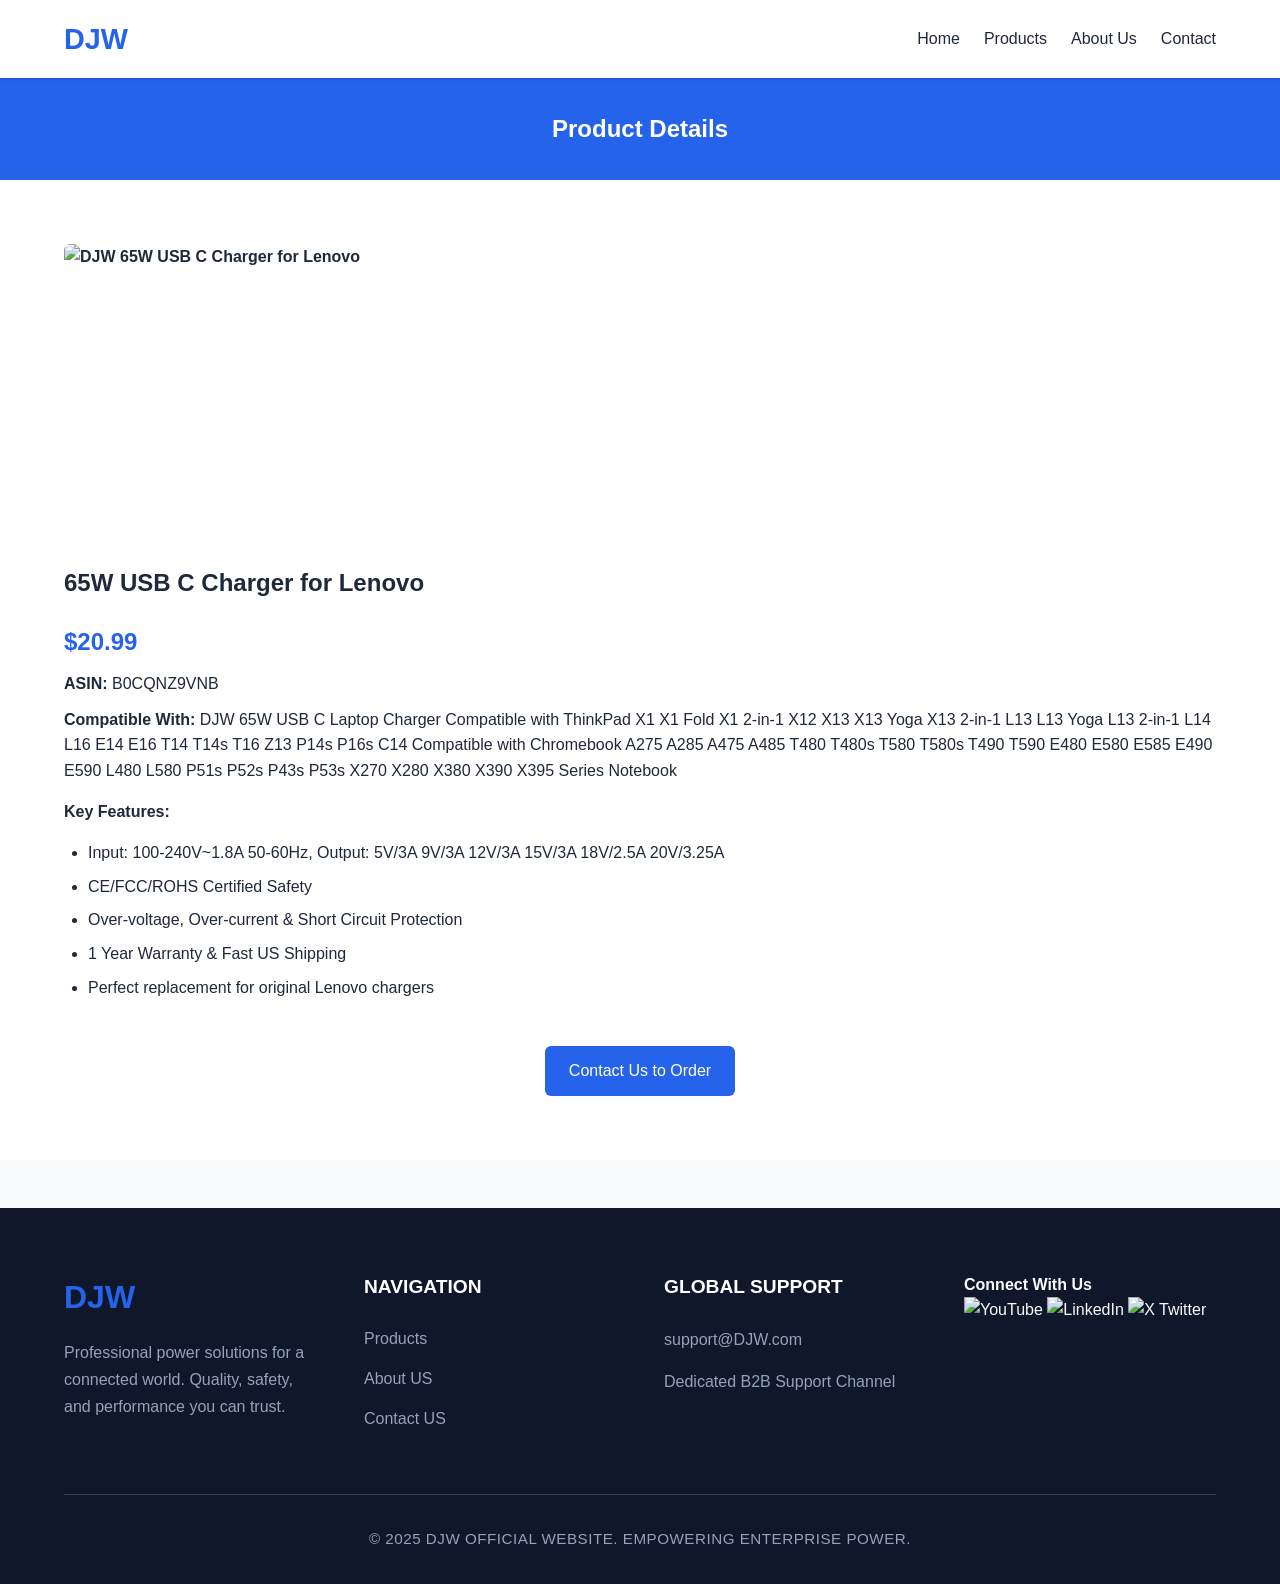
==== product1.html @ 730b3c8a "Add product1.html for DJW 65W USB C Charger This HTML file contains the product details for the DJW " ====
<!DOCTYPE html>
<html lang="en">
<head>
    <meta charset="UTF-8">
    <meta name="viewport" content="width=device-width, initial-scale=1.0">
    <title>DJW 65W USB C Charger for Lenovo | USA</title>
    <link rel="stylesheet" href="css/style.css">
</head>
<body>
    <header class="navbar">
        <div class="container">
            <div class="logo"><h2>DJW</h2></div>
            <nav class="nav-links">
                <a href="index.html">Home</a><a href="products.html">Products</a><a href="about.html">About Us</a><a href="contact.html">Contact</a>
            </nav>
        </div>
    </header>

    <section class="page-header"><div class="container"><h1>Product Details</h1></div></section>

    <section class="content-section">
        <div class="container">
            <div class="product-detail">
                <div class="product-img" style="height: 300px;">
                    <img src="https://user29509.cn.imgto.link/public/20260904/f697258cd7aa896282e634186862579c.avif" alt="DJW 65W USB C Charger for Lenovo" style="width:100%;height:100%;object-fit:contain;">
                </div>
                <h2 style="margin:20px 0">65W USB C Charger for Lenovo</h2>
                <h3 style="color:#2563eb;font-size:24px">$20.99</h3>
                <p style="margin:10px 0;"><strong>ASIN:</strong> B0CQNZ9VNB</p>
                <p style="margin:10px 0;"><strong>Compatible With:</strong> DJW 65W USB C Laptop Charger Compatible with ThinkPad X1 X1 Fold X1 2-in-1 X12 X13 X13 Yoga X13 2-in-1 L13 L13 Yoga L13 2-in-1 L14 L16 E14 E16 T14 T14s T16 Z13 P14s P16s C14 Compatible with Chromebook A275 A285 A475 A485 T480 T480s T580 T580s T490 T590 E480 E580 E585 E490 E590 L480 L580 P51s P52s P43s P53s X270 X280 X380 X390 X395 Series Notebook</p>
                <h4 style="margin:15px 0">Key Features:</h4>
                <ul>
                    <li>Input: 100-240V~1.8A 50-60Hz, Output: 5V/3A 9V/3A 12V/3A 15V/3A 18V/2.5A 20V/3.25A</li>
                    <li>CE/FCC/ROHS Certified Safety</li>
                    <li>Over-voltage, Over-current & Short Circuit Protection</li>
                    <li>1 Year Warranty & Fast US Shipping</li>
                    <li>Perfect replacement for original Lenovo chargers</li>
                </ul>
                <div style="text-align:center; margin-top:30px;">
                    <a href="contact.html" class="btn">Contact Us to Order</a>
                </div>
            </div>
        </div>
    </section>

          <!-- ======================================
         全新 1:1复刻原版四栏暗黑页脚 全网站统一版本
         ====================================== -->
    <footer>
        <div class="container">
            <div class="footer-container">
                <!-- 第一栏：品牌Logo + Slogan -->
                <div class="footer-column footer-brand">
                    <h2>DJW</h2>
                    <p>Professional power solutions for a connected world. Quality, safety, and performance you can trust.</p>
                </div>

                <!-- 第二栏：NAVIGATION 导航 -->
                <div class="footer-column">
                    <h3>Navigation</h3>
                    <div class="footer-nav-links">
                        <a href="products.html">Products</a>
                        <a href="about.html">About US</a>
                         <a href="contact.html">Contact US</a>
                    </div>
                </div>

                <!-- 第三栏：GLOBAL SUPPORT 全球商务支持 -->
                <div class="footer-column footer-support">
                    <h3>Global Support</h3>
                    <p>support@DJW.com</p>
                    <p>Dedicated B2B Support Channel</p>
                </div>

                <!-- 第四栏：CONNECT 社交平台链接 -->
               <div class="footer-connect">
                <h4>Connect With Us</h4>
                <div class="icon-group">
                    <!-- 全部为原生平台官方LOGO图片，span包裹，无任何超链接 -->
                    <span class="social-logo">
                        <img src="https://user8715.cn.imgto.link/public/20260420/8171d7066ad2d91ee18f9b05667ff2ce.avif" alt="YouTube">
                    </span>
                    <span class="social-logo">
                        <img src="https://user8715.cn.imgto.link/public/20260420/fdc093a876acb1a80d698d2b4fb44385.avif" alt="LinkedIn">
                    </span>
                    <span class="social-logo">
                        <img src="https://user8715.cn.imgto.link/public/20260420/00cefcbd227ea4d6633d55ff452d8af7.avif" alt="X Twitter">
                    </span>
                 </div>
            </div>
        </div>
        <div class="copyright">
            <!-- 底部分割线 + 版权声明 -->
            <div class="footer-bottom">
                <p>© 2025 DJW OFFICIAL WEBSITE. EMPOWERING ENTERPRISE POWER.</p>
            </div>
        </div>
    </footer>
</body>
</html>
---- css/style.css ----
/* 全局基础样式 */
* {
    margin: 0;
    padding: 0;
    box-sizing: border-box;
    font-family: 'Segoe UI', Arial, sans-serif;
}

:root {
    --primary: #2563eb; /* DJW品牌蓝色主色 */
    --dark-main: #0f172a; /* 页脚极致深蓝暗黑背景（1:1匹配原图） */
    --dark-card: #1e293b;
    --light: #f8fafc;
    --gray: #94a3b8;
    --gray-line: #334155; /* 分割线颜色 */
}

body {
    color: var(--dark-card);
    background: var(--light);
    line-height: 1.6;
}

.container {
    width: 90%;
    max-width: 1200px;
    margin: 0 auto;
}

/* 导航栏 原有样式完全保留 */
.navbar {
    background: white;
    box-shadow: 0 2px 4px rgba(0,0,0,0.1);
    padding: 1rem 0;
    position: sticky;
    top: 0;
    z-index: 99;
}

.navbar .container {
    display: flex;
    justify-content: space-between;
    align-items: center;
}

.logo h2 {
    color: var(--primary);
    font-size: 1.8rem;
    font-weight: 700;
}

.nav-links a {
    margin-left: 1.5rem;
    text-decoration: none;
    color: var(--dark-card);
    font-weight: 500;
}

.nav-links a.active, .nav-links a:hover {
    color: var(--primary);
}

/* 按钮通用样式 原有全部保留 */
.btn {
    display: inline-block;
    background: var(--primary);
    color: white;
    padding: 12px 24px;
    border-radius: 6px;
    text-decoration: none;
    margin-top: 1rem;
    border: none;
    cursor: pointer;
    font-size: 1rem;
    transition: background 0.3s ease;
}
.btn:hover {
    background: #1d4ed8;
}

.btn-small {
    padding: 8px 16px;
    font-size: 0.9rem;
    background: var(--primary);
    color: white;
    border-radius: 4px;
    text-decoration: none;
    display: inline-block;
    margin-top: 0.5rem;
}

/* 首页英雄区 原有全部保留 */
.hero {
    background: linear-gradient(rgba(0,0,0,0.5), rgba(0,0,0,0.5)), url('https://images.unsplash.com/photo-1535905557558-afc4877a26fc?ixlib=rb-4.0.3&auto=format&fit=crop&w=1200&q=80');
    background-size: cover;
    background-position: center;
    color: white;
    text-align: center;
    padding: 6rem 0;
}

.hero-content h1 {
    font-size: 2.5rem;
    margin-bottom: 1rem;
}

/* 品牌优势模块 原有全部保留 */
.features {
    padding: 3rem 0;
    background: white;
}

.features .container {
    display: grid;
    grid-template-columns: repeat(3, 1fr);
    gap: 2rem;
    text-align: center;
}

.feature-box {
    padding: 1.5rem;
    background: var(--gray);
    border-radius: 8px;
}

/* 产品列表模块 原有全部保留 */
.products {
    padding: 4rem 0;
}

.section-title {
    text-align: center;
    font-size: 2rem;
    margin-bottom: 2rem;
}

.product-grid {
    display: grid;
    grid-template-columns: repeat(auto-fit, minmax(280px, 1fr));
    gap: 2rem;
}

.product-card {
    background: white;
    border-radius: 8px;
    padding: 1.5rem;
    text-align: center;
    box-shadow: 0 2px 8px rgba(0,0,0,0.08);
}

.product-img {
    height: 160px;
    background: var(--white);
    border-radius: 6px;
    margin-bottom: 1rem;
    display: flex;
    align-items: center;
    justify-content: center;
    font-weight: bold;
    overflow: hidden;
}
.product-img img {
    width: 100%;
    height: 100%;
    object-fit: contain;
}

/* 页面通用头部标题 原有全部保留 */
.page-header {
    background: var(--primary);
    color: white;
    padding: 2rem 0;
    text-align: center;
}

/* 通用内容正文模块 原有全部保留 */
.content-section {
    padding: 4rem 0;
    background: white;
}

.content-section ul {
    margin-left: 1.5rem;
    margin-top: 1rem;
}

.content-section li {
    margin-bottom: 0.5rem;
}

/* 联系表单模块 原有全部保留 */
.contact-form {
    padding: 4rem 0;
}

.form-group {
    margin-bottom: 1.2rem;
}

.form-group label {
    display: block;
    margin-bottom: 0.5rem;
    font-weight: bold;
}

.form-group input, .form-group textarea, .form-group select {
    width: 100%;
    padding: 12px;
    border: 1px solid #ccc;
    border-radius: 6px;
    font-size: 1rem;
}

.contact-info {
    margin-top: 2rem;
    padding: 1.5rem;
    background: var(--gray);
    border-radius: 8px;
}

/* ======================================
   【全新重磅升级】1:1复刻原版 暗黑四栏页脚全部样式
   ====================================== */
footer {
    background: var(--dark-main); /* 原图同款深蓝暗黑背景 */
    color: var(--light);
    padding: 4rem 0 2rem;
    margin-top: 3rem;
}

/* 页脚主体四栏网格布局（桌面端4列均分） */
.footer-container {
    display: grid;
    grid-template-columns: repeat(4, 1fr);
    gap: 3rem;
    margin-bottom: 3rem;
}

/* 每一栏通用标题样式（全大写、粗体、白色） */
.footer-column h3 {
    font-size: 1.2rem;
    text-transform: uppercase;
    font-weight: 700;
    margin-bottom: 1.5rem;
    color: #ffffff;
}

/* 第一栏：品牌区 */
.footer-brand h2 {
    font-size: 2rem;
    font-weight: 700;
    color: var(--primary); /* 品牌蓝色Logo色，和原图蓝色标题一致 */
    margin-bottom: 1rem;
}
.footer-brand p {
    color: var(--gray);
    line-height: 1.7;
    max-width: 300px;
}

/* 第二栏：导航链接区 */
.footer-nav-links a {
    display: block;
    color: var(--gray);
    text-decoration: none;
    margin-bottom: 0.9rem;
    transition: color 0.3s ease;
}
.footer-nav-links a:hover {
    color: var(--primary);
}

/* 第三栏：全球商务支持区 */
.footer-support p {
    color: var(--gray);
    margin-bottom: 0.9rem;
    line-height: 1.7;
}

/* 第四栏：社交图标区 圆形图标样式 */
.social-links {
    display: flex;
    gap: 1.2rem;
}
.social-icon {
    width: 22px;
    height: 22px;
    border-radius: 50%; /* 原图同款圆形背景 */
    background-color: var(--dark-card);
    display: flex;
    align-items: center;
    justify-content: center;
    color: var(--light);
    font-size: 1.2rem;
    text-decoration: none;
    transition: all 0.3s ease;
}
.social-icon:hover {
    background-color: var(--primary);
    transform: translateY(-2px);
}

/* 页脚底部分割线 + 版权区域 */
.footer-bottom {
    border-top: 1px solid var(--gray-line); /* 原图顶部细分割线 */
    padding-top: 2rem;
    text-align: center;
    color: var(--gray);
    text-transform: uppercase; /* 版权文字全大写，1:1匹配原图 */
    font-size: 0.95rem;
    letter-spacing: 0.5px;
}

/* 移动端响应式适配：小屏幕自动4栏变纵向堆叠 */
@media (max-width: 900px) {
    .footer-container {
        grid-template-columns: repeat(2, 1fr);
        gap: 2.5rem;
    }
}
@media (max-width: 600px) {
    .footer-container {
        grid-template-columns: 1fr;
        gap: 2.5rem;
    }
    .features .container {
        grid-template-columns: 1fr;
    }
    .hero-content h1 {
        font-size: 1.8rem;
    }
    .nav-links a {
        margin-left: 0.8rem;
        font-size: 0.9rem;
    }
}

/* 引入Font Awesome社交图标字体（全网站通用图标库，无需本地图片） */
@import url('https://cdnjs.cloudflare.com/ajax/libs/font-awesome/6.4.0/css/all.min.css');
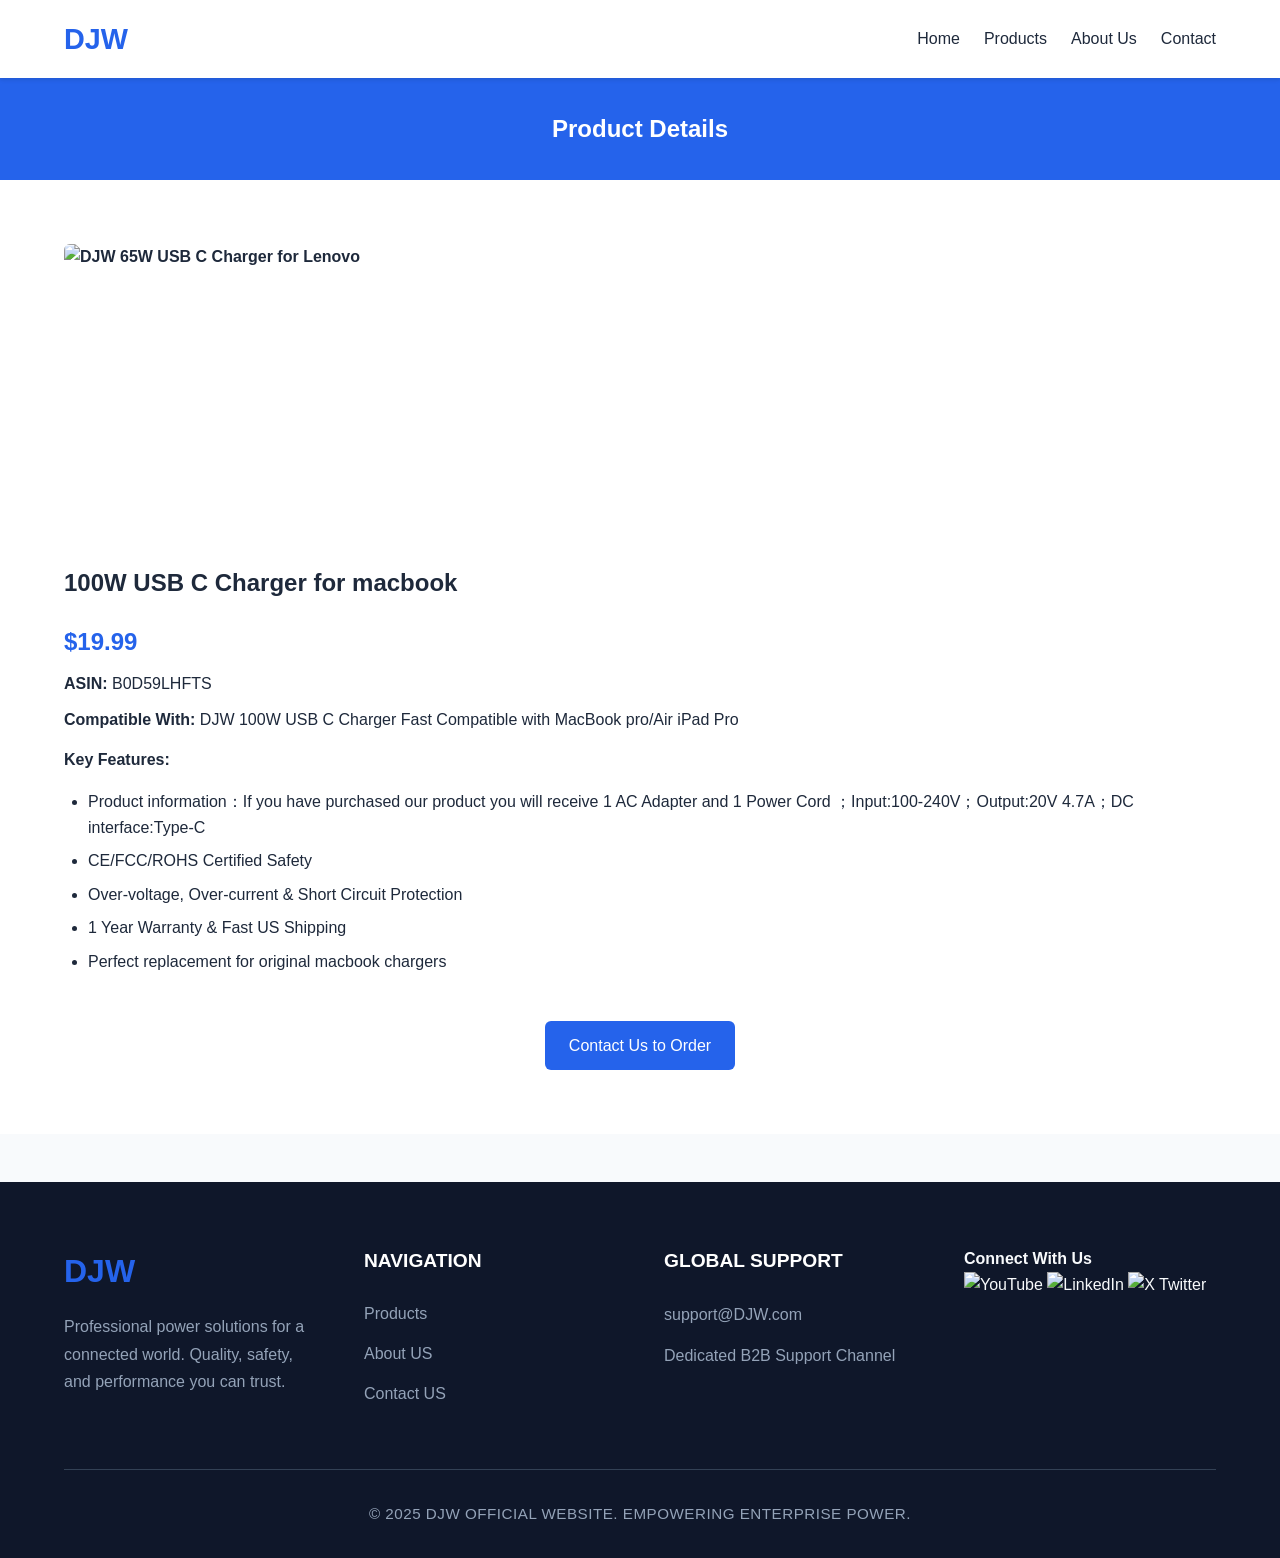
==== commit e1cf8ec3: "Update product details for 100W USB C Charger" ====
--- a/product1.html
+++ b/product1.html
@@ -3,7 +3,7 @@
 <head>
     <meta charset="UTF-8">
     <meta name="viewport" content="width=device-width, initial-scale=1.0">
-    <title>DJW 65W USB C Charger for Lenovo | USA</title>
+    <title>DJW 100W USB C Charger for macbook | USA</title>
     <link rel="stylesheet" href="css/style.css">
 </head>
 <body>
@@ -24,17 +24,17 @@
                 <div class="product-img" style="height: 300px;">
                     <img src="https://user29509.cn.imgto.link/public/20260904/f697258cd7aa896282e634186862579c.avif" alt="DJW 65W USB C Charger for Lenovo" style="width:100%;height:100%;object-fit:contain;">
                 </div>
-                <h2 style="margin:20px 0">65W USB C Charger for Lenovo</h2>
-                <h3 style="color:#2563eb;font-size:24px">$20.99</h3>
-                <p style="margin:10px 0;"><strong>ASIN:</strong> B0CQNZ9VNB</p>
-                <p style="margin:10px 0;"><strong>Compatible With:</strong> DJW 65W USB C Laptop Charger Compatible with ThinkPad X1 X1 Fold X1 2-in-1 X12 X13 X13 Yoga X13 2-in-1 L13 L13 Yoga L13 2-in-1 L14 L16 E14 E16 T14 T14s T16 Z13 P14s P16s C14 Compatible with Chromebook A275 A285 A475 A485 T480 T480s T580 T580s T490 T590 E480 E580 E585 E490 E590 L480 L580 P51s P52s P43s P53s X270 X280 X380 X390 X395 Series Notebook</p>
+                <h2 style="margin:20px 0">100W USB C Charger for macbook</h2>
+                <h3 style="color:#2563eb;font-size:24px">$19.99</h3>
+                <p style="margin:10px 0;"><strong>ASIN:</strong> B0D59LHFTS</p>
+                <p style="margin:10px 0;"><strong>Compatible With:</strong> DJW 100W USB C Charger Fast Compatible with MacBook pro/Air iPad Pro</p>
                 <h4 style="margin:15px 0">Key Features:</h4>
                 <ul>
-                    <li>Input: 100-240V~1.8A 50-60Hz, Output: 5V/3A 9V/3A 12V/3A 15V/3A 18V/2.5A 20V/3.25A</li>
+                    <li>Product information：If you have purchased our product you will receive 1 AC Adapter and 1 Power Cord ；Input:100-240V；Output:20V 4.7A；DC interface:Type-C </li>
                     <li>CE/FCC/ROHS Certified Safety</li>
                     <li>Over-voltage, Over-current & Short Circuit Protection</li>
                     <li>1 Year Warranty & Fast US Shipping</li>
-                    <li>Perfect replacement for original Lenovo chargers</li>
+                    <li>Perfect replacement for original macbook chargers</li>
                 </ul>
                 <div style="text-align:center; margin-top:30px;">
                     <a href="contact.html" class="btn">Contact Us to Order</a>
